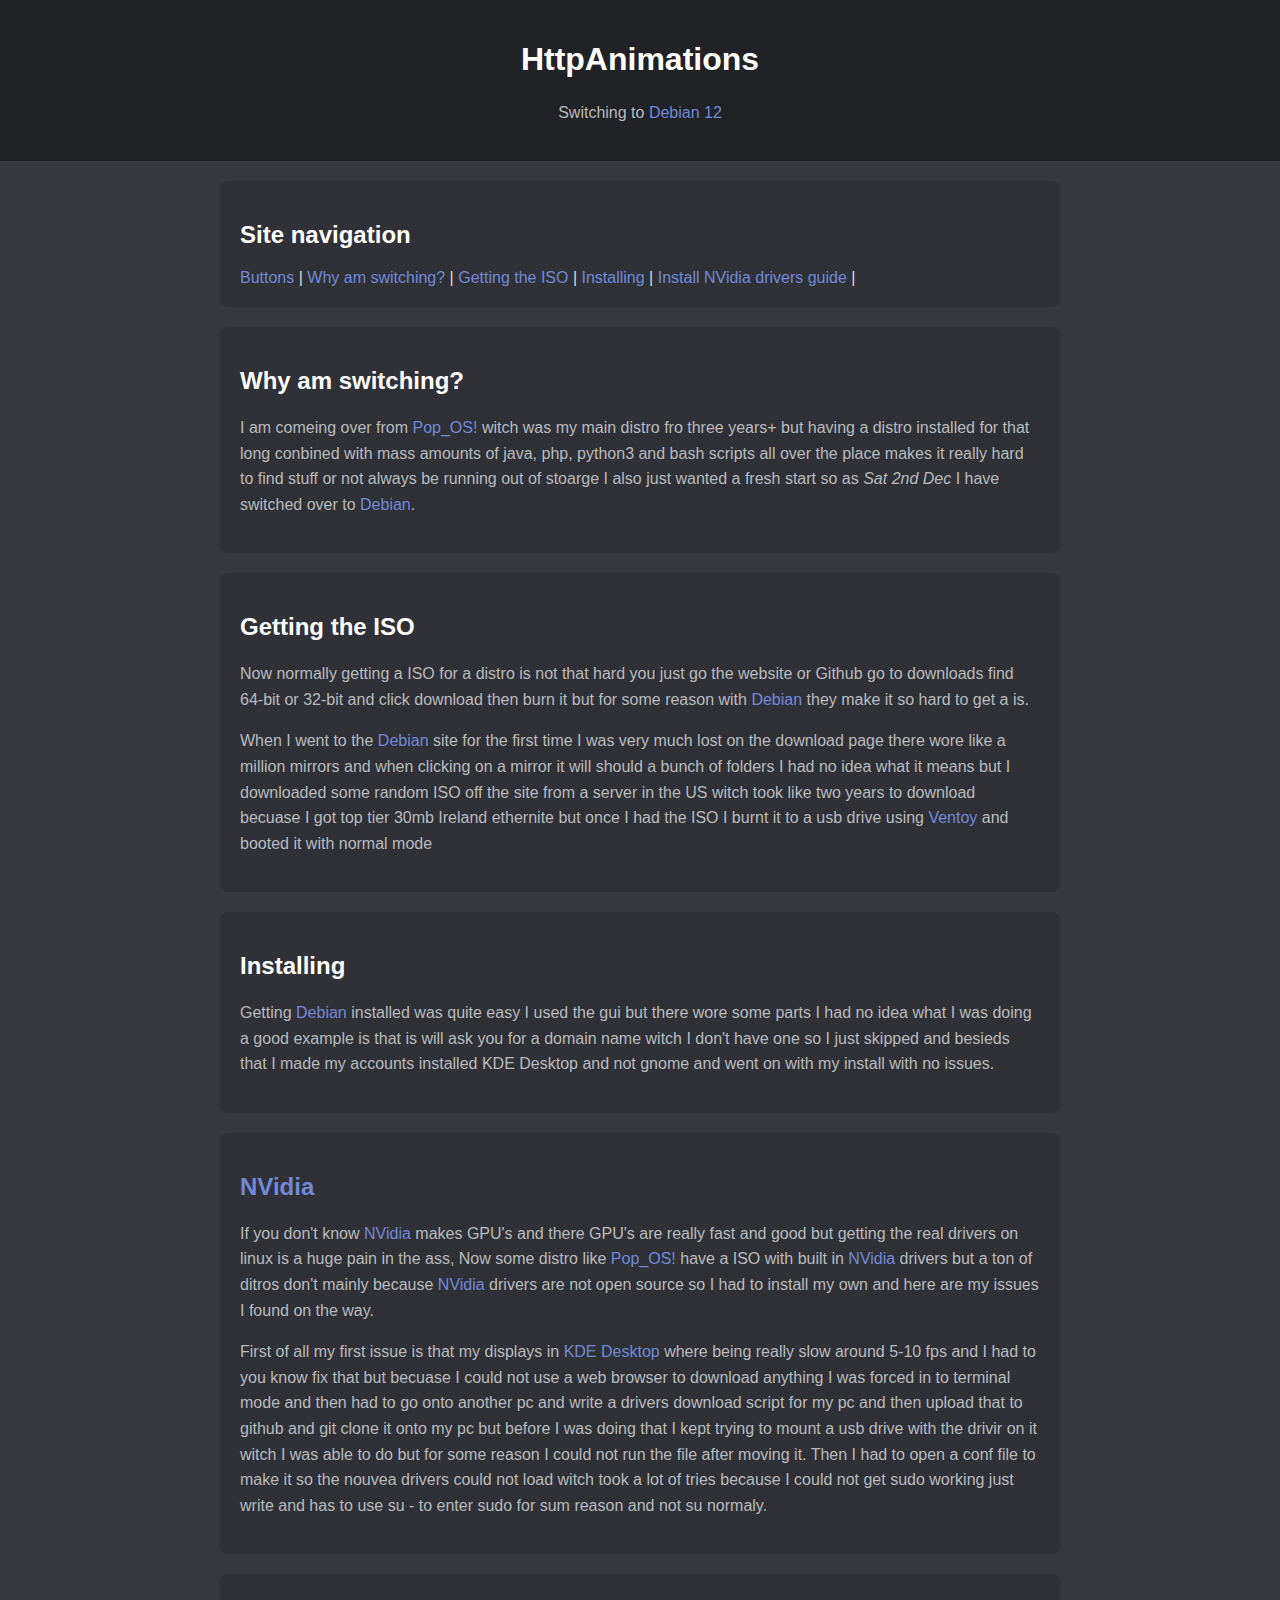
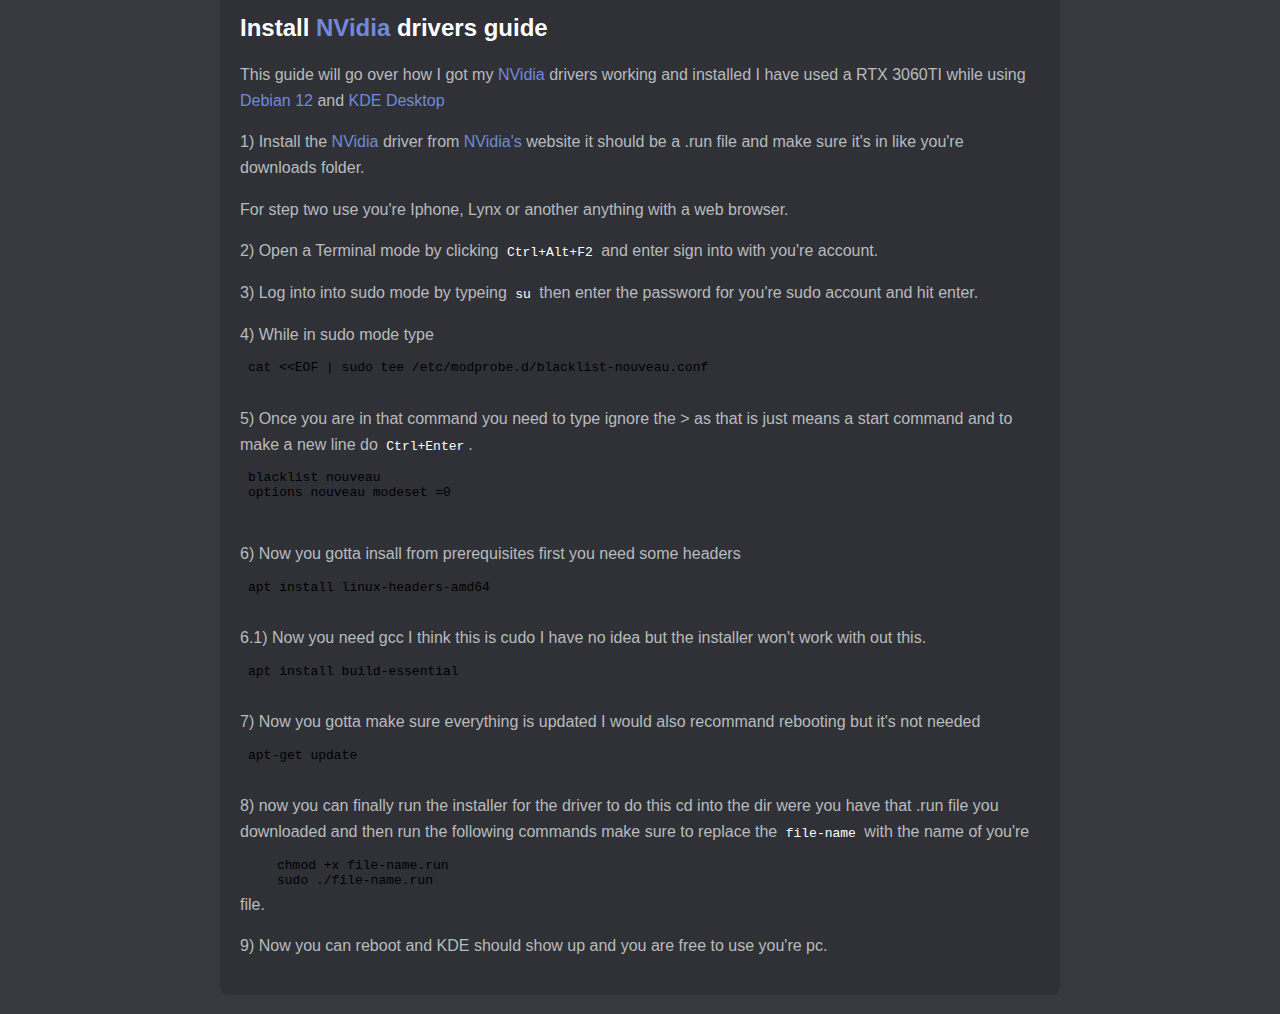
==== index.html @ d74aaf3e "Add files via upload" ====
<!DOCTYPE html>
<html lang="en">
<head>
    <meta charset="UTF-8">
    <meta name="viewport" content="width=device-width, initial-scale=1.0">
    <title>DebRL</title>
    <link rel="stylesheet" href="styles.css">
</head>
<body>

    <header>
        <h1>HttpAnimations</h1>
        <p>Switching to <a href="https://www.debian.org/" target="_blank">Debian 12</a></p>
    </header>

    <section id="Buttons">
        <h2>Site navigation</h2>
        <a href="#Buttons">Buttons</a> |
        <a href="#WhyAmSwitching">Why am switching?</a> |
        <a href="#GettingTheISO">Getting the ISO</a> |
        <a href="#Installing">Installing</a> |
        <a href="#InstallNVidiaDriversGuide">Install NVidia drivers guide</a> |
    </section>
    
    <section id="WhyAmSwitching">
        <h2>Why am switching?</h2>
        <p>I am comeing over from <a href="https://pop.system76.com/" target="_blank">Pop_OS!</a> witch was my main distro fro three years+ but having a distro installed for that long conbined with mass amounts of java, php, python3 and bash scripts all over the place makes it really hard to find stuff or not always be running out of stoarge I also just wanted a fresh start so as <em>Sat 2nd Dec</em> I have switched over to <a href="https://www.debian.org/" target="_blank">Debian</a>.</p>
    </section>

    <section id="GettingTheISO">
        <h2>Getting the ISO</h2>
        <p>Now normally getting a ISO for a distro is not that hard you just go the website or Github go to downloads find 64-bit or 32-bit and click download then burn it but for some reason with <a href="https://www.debian.org/" target="_blank">Debian</a> they make it so hard to get a is.</p>
        <p>When I went to the <a href="https://www.debian.org/" target="_blank">Debian</a> site for the first time I was very much lost on the download page there wore like a million mirrors and when clicking on a mirror it will should a bunch of folders I had no idea what it means but I downloaded some random ISO off the site from a server in the US witch took like two years to download becuase I got top tier 30mb Ireland ethernite but once I had the ISO I burnt it to a usb drive using <a href="https://www.ventoy.net" target="_blank">Ventoy</a> and booted it with normal mode</p>
    </section>

    <section id="Installing">
        <h2>Installing</h2>
        <p>Getting <a href="https://www.debian.org/" target="_blank">Debian</a> installed was quite easy I used the gui but there wore some parts I had no idea what I was doing a good example is that is will ask you for a domain name witch I don't have one so I just skipped and besieds that I made my accounts installed <a href="https://kde.org/" target="_blank"></a>KDE Desktop</a> and not gnome and went on with my install with no issues.</p>
    </section>

    <section id="NVidia">
        <h2><a href="https://www.nvidia.com/en-us/" target="_blank">NVidia</a></h2>
        <p>If you don't know <a href="https://www.nvidia.com/en-us/" target="_blank">NVidia</a> makes GPU's and there GPU's are really fast and good but getting the real drivers on linux is a huge pain in the ass, Now some distro like <a href="https://pop.system76.com/" target="_blank">Pop_OS!</a> have a ISO with built in <a href="https://www.nvidia.com/en-us/" target="_blank">NVidia</a> drivers but a ton of ditros don't mainly because <a href="https://www.nvidia.com/en-us/" target="_blank">NVidia</a> drivers are not open source so I had to install my own and here are my issues I found on the way.</p>
        <p>First of all my first issue is that my displays in <a href="https://kde.org/" target="_blank">KDE Desktop</a> where being really slow around 5-10 fps and I had to you know fix that but becuase I could not use a web browser to download anything I was forced in to terminal mode and then had to go onto another pc and write a drivers download script for my pc and then upload that to github and git clone it onto my pc but before I was doing that I kept trying to mount a usb drive with the drivir on it witch I was able to do but for some reason I could not run the file after moving it. Then I had to open a conf file to make it so the nouvea drivers could not load witch took a lot of tries because I could not get sudo working just write and has to use su - to enter sudo for sum reason and not su normaly.</p>
    </section>

    <section id="InstallNVidiaDriversGuide">
        <h2>Install <a href="https://www.nvidia.com/en-us/" target="_blank">NVidia</a> drivers guide</h2>
        <p>This guide will go over how I got my <a href="https://www.nvidia.com/en-us/" target="_blank">NVidia</a> drivers working and installed I have used a RTX 3060TI while using <a href="https://www.debian.org/" target="_blank">Debian 12</a> and <a href="https://kde.org/" target="_blank">KDE Desktop</a></p>
        <p>1) Install the <a href="https://www.nvidia.com/en-us/" target="_blank">NVidia</a> driver from <a href="https://www.nvidia.com/en-us/" target="_blank">NVidia's</a> website it should be a .run file and make sure it's in like you're downloads folder.</p>
        <p>For step two use you're Iphone, Lynx or another anything with a web browser.</p>
        <p>2) Open a Terminal mode by clicking <code>Ctrl+Alt+F2</code> and enter sign into with you're account.</p>
        <p>3) Log into into sudo mode by typeing <code>su</code> then enter the password for you're sudo account and hit enter.</p>
        <p>4) While in sudo mode type <iframe src="sudo-tee-command.txt" width="90%" height="35px" frameborder="0"></iframe></p>
        <p>5) Once you are in that command you need to type ignore the > as that is just means a start command and to make a new line do <code>Ctrl+Enter</code>.<iframe src="sudo-tee-command-info.txt" width="90%" height="60px" frameborder="0"></iframe></p>
        <p>6) Now you gotta insall from prerequisites first you need some headers <iframe src="apt install linux-headers-amd64.txt" width="90%" height="35px" frameborder="0"></iframe></p>
        <p>6.1) Now you need gcc I think this is cudo I have no idea but the installer won't work with out this.<iframe src="apt install build-essential.txt" width="90%" height="35px" frameborder="0"></iframe></p>
        <p>7) Now you gotta make sure everything is updated I would also recommand rebooting but it's not needed <iframe src="apt-get update.txt" width="90%" height="35px" frameborder="0"></iframe></p>
        <p>8) now you can finally run the installer for the driver to do this cd into the dir were you have that .run file you downloaded and then run the following commands make sure to replace the <code>file-name</code> with the name of you're file. <iframe src="Run-NV-Commands.txt" width="90%" height="65px" frameborder="0"></iframe></p>
        <p>9) Now you can reboot and KDE should show up and you are free to use you're pc.</p>
    </section>
</body>
</html>
---- styles.css ----
body {
    background-color: #36393f;
    color: #dcddde;
    font-family: 'Arial', sans-serif;
    margin: 0;
    padding: 0;
}

header {
    background-color: #202225;
    padding: 20px;
    text-align: center;
}

section {
    max-width: 800px;
    margin: 20px auto;
    padding: 20px;
    background-color: #2f3136;
    border-radius: 8px;
}

h1, h2, h3 {
    color: #ffffff;
}

p {
    color: #b9bbbe;
    line-height: 1.6;
}

a {
    color: #7289da;
    text-decoration: none;
}

a:hover {
    text-decoration: underline;
}

code {
    background-color: #2f3136;
    color: #ffffff;
    padding: 2px 4px;
    border-radius: 4px;
}

ul, ol {
    color: #b9bbbe;
}

img {
    max-width: 100%;
    height: auto;
    border-radius: 4px;
}
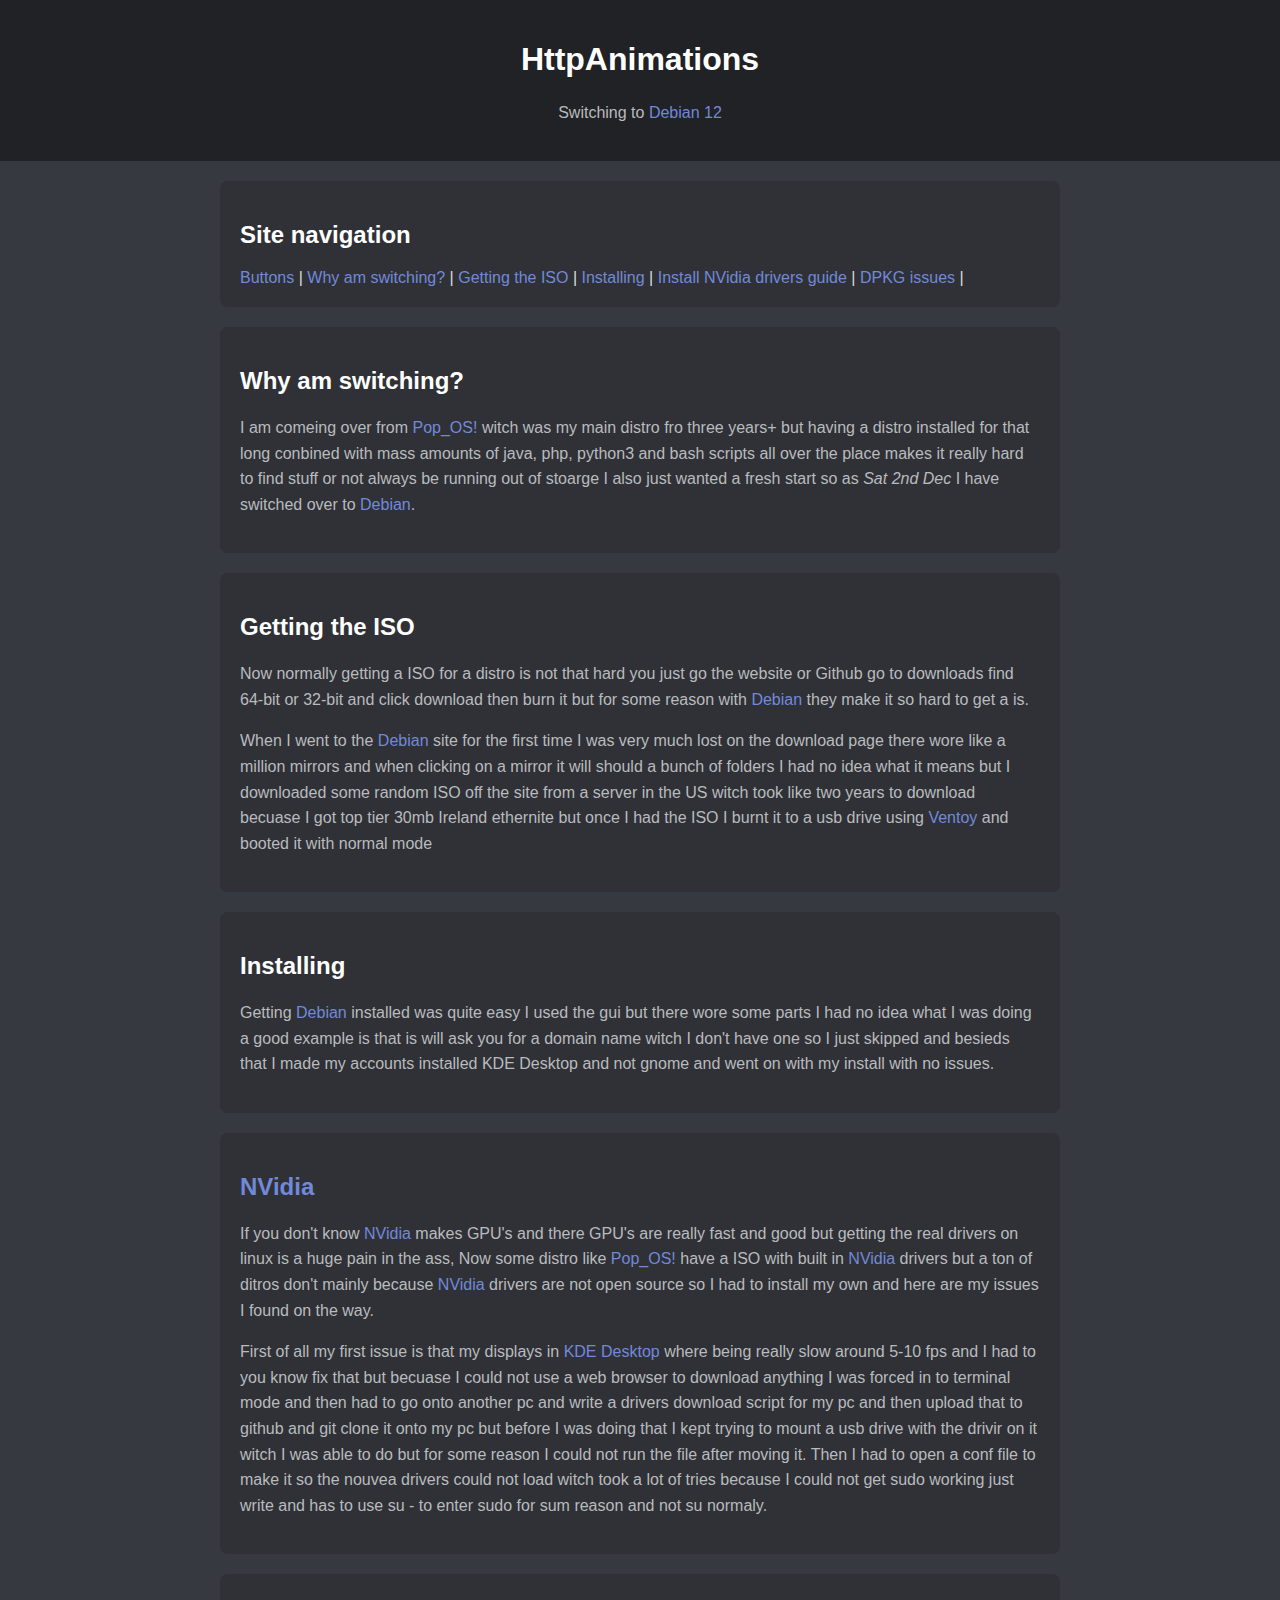
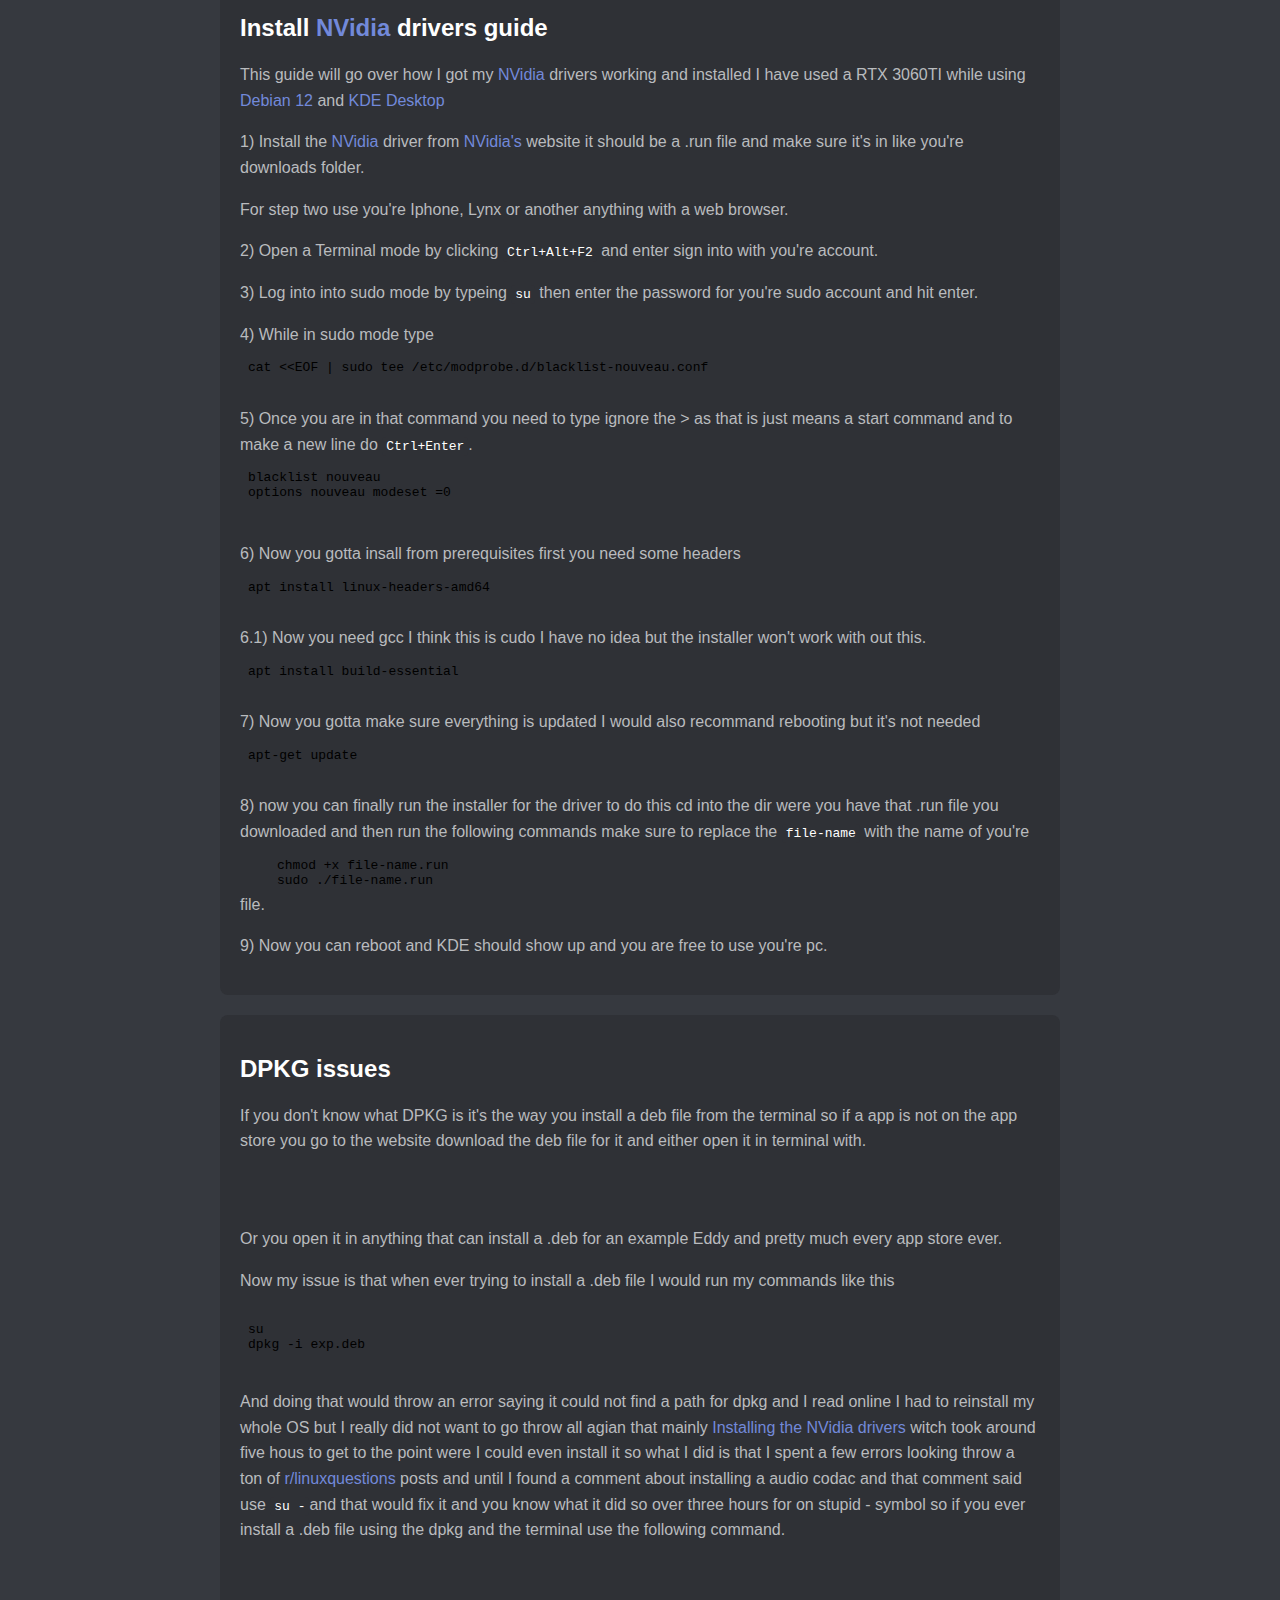
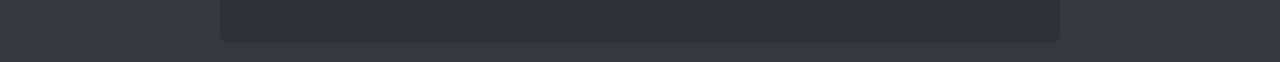
==== commit 45707aba: "Add files via upload" ====
--- a/index.html
+++ b/index.html
@@ -20,6 +20,7 @@
         <a href="#GettingTheISO">Getting the ISO</a> |
         <a href="#Installing">Installing</a> |
         <a href="#InstallNVidiaDriversGuide">Install NVidia drivers guide</a> |
+        <a href="#DPKGIssues">DPKG issues</a> |
     </section>
     
     <section id="WhyAmSwitching">
@@ -59,5 +60,16 @@
         <p>8) now you can finally run the installer for the driver to do this cd into the dir were you have that .run file you downloaded and then run the following commands make sure to replace the <code>file-name</code> with the name of you're file. <iframe src="Run-NV-Commands.txt" width="90%" height="65px" frameborder="0"></iframe></p>
         <p>9) Now you can reboot and KDE should show up and you are free to use you're pc.</p>
     </section>
+
+    <section id="DPKGIssues">
+        <h2>DPKG issues</h2>
+        <p>If you don't know what DPKG is it's the way you install a deb file from the terminal so if a app is not on the app store you go to the website download the deb file for it and either open it in terminal with.</p>
+        <iframe src="dpkg -i" width="90%" height="36px" frameborder="0"></iframe>
+        <p>Or you open it in anything that can install a .deb for an example Eddy and pretty much every app store ever.</p>
+        <p>Now my issue is that when ever trying to install a .deb file I would run my commands like this</p>
+        <iframe src="command-I-used.txt" width="90%" height="60px" frameborder="0"></iframe>
+        <p>And doing that would throw an error saying it could not find a path for dpkg and I read online I had to reinstall my whole OS but I really did not want to go throw all agian that mainly <a href="#InstallNVidiaDriversGuide" target="_blank">Installing the NVidia drivers</a> witch took around five hous to get to the point were I could even install it so what I did is that I spent a few errors looking throw a ton of <a href="https://www.reddit.com/r/linuxquestions/" target="_blank">r/linuxquestions</a> posts and until I found a comment about installing a audio codac and that comment said use <code>su -</code>and that would fix it and you know what it did so over three hours for on stupid - symbol so if you ever install a .deb file using the dpkg and the terminal use the following command.</p>
+        <iframe src="commandiused" width="90%" height="60px" frameborder="0"></iframe>
+    </section>
 </body>
 </html>
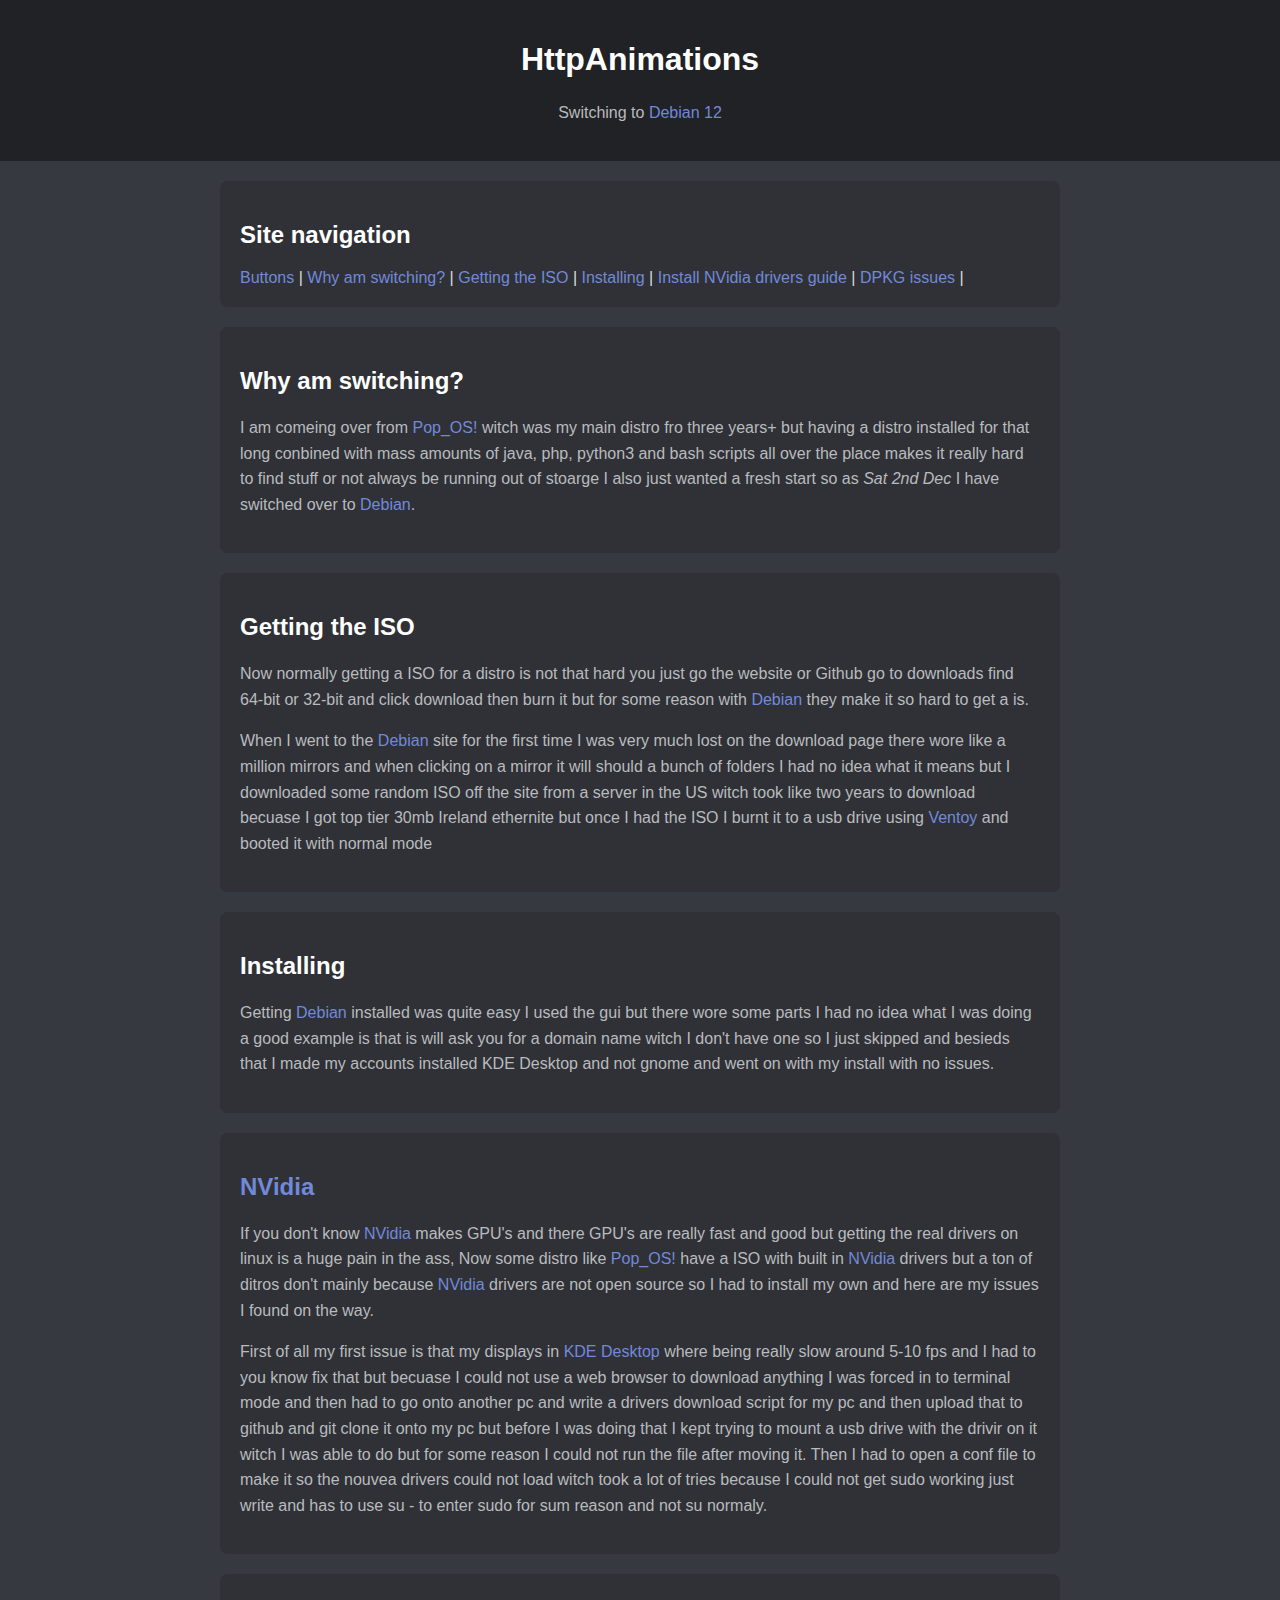
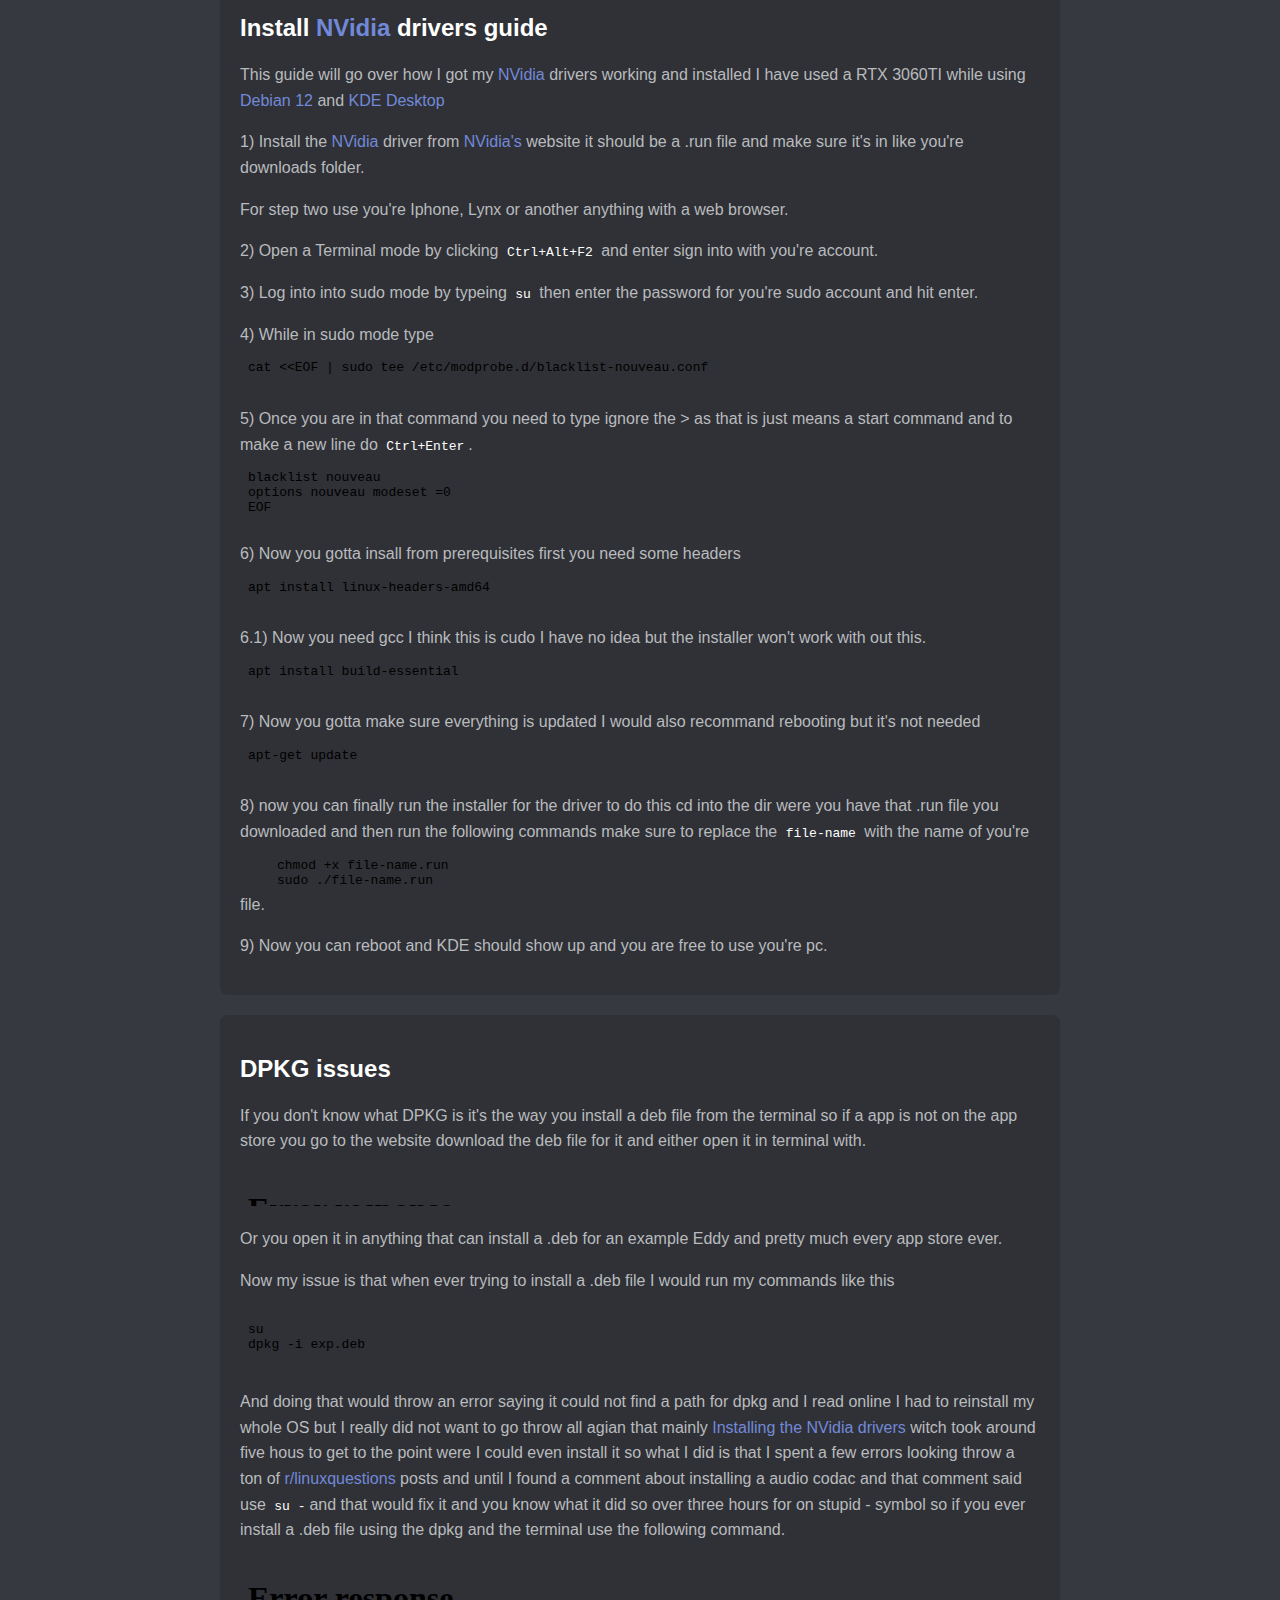
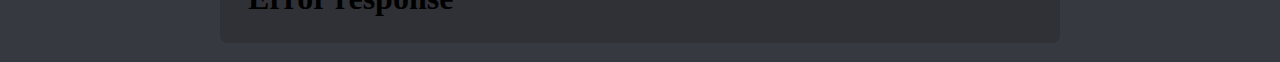
==== commit b6224a01: "update" ====
--- a/index.html
+++ b/index.html
@@ -64,12 +64,12 @@
     <section id="DPKGIssues">
         <h2>DPKG issues</h2>
         <p>If you don't know what DPKG is it's the way you install a deb file from the terminal so if a app is not on the app store you go to the website download the deb file for it and either open it in terminal with.</p>
-        <iframe src="dpkg -i" width="90%" height="36px" frameborder="0"></iframe>
+        <iframe src="dpkg -i.txt" width="90%" height="36px" frameborder="0"></iframe>
         <p>Or you open it in anything that can install a .deb for an example Eddy and pretty much every app store ever.</p>
         <p>Now my issue is that when ever trying to install a .deb file I would run my commands like this</p>
         <iframe src="command-I-used.txt" width="90%" height="60px" frameborder="0"></iframe>
         <p>And doing that would throw an error saying it could not find a path for dpkg and I read online I had to reinstall my whole OS but I really did not want to go throw all agian that mainly <a href="#InstallNVidiaDriversGuide" target="_blank">Installing the NVidia drivers</a> witch took around five hous to get to the point were I could even install it so what I did is that I spent a few errors looking throw a ton of <a href="https://www.reddit.com/r/linuxquestions/" target="_blank">r/linuxquestions</a> posts and until I found a comment about installing a audio codac and that comment said use <code>su -</code>and that would fix it and you know what it did so over three hours for on stupid - symbol so if you ever install a .deb file using the dpkg and the terminal use the following command.</p>
-        <iframe src="commandiused" width="90%" height="60px" frameborder="0"></iframe>
+        <iframe src="commandiused.txt" width="90%" height="60px" frameborder="0"></iframe>
     </section>
 </body>
 </html>
